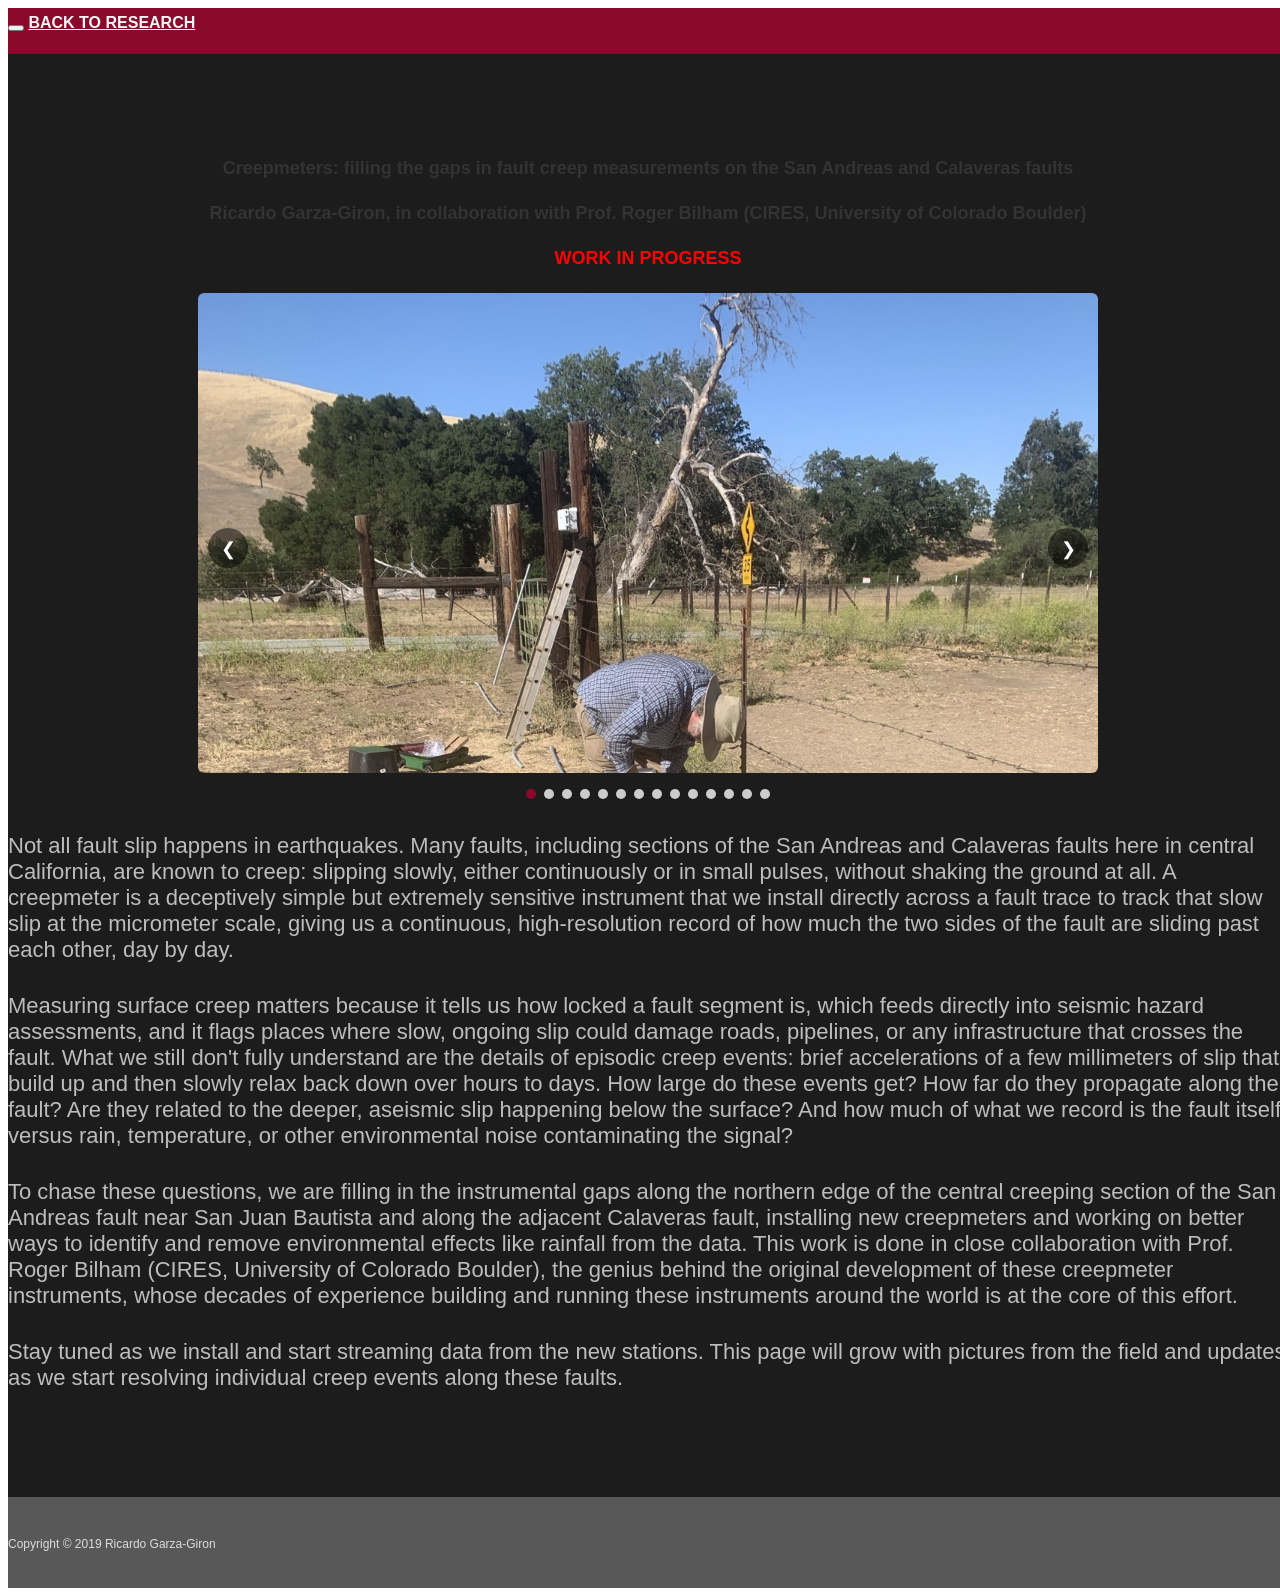
==== CREEPMETERS.html @ ff0ed6c2 "Add project examples for Oaxaca repeaters paper and creepmeters Rename RESEARCH EXAMPLES to PROJECT " ====
<!DOCTYPE html>
<html lang="en">
<head>
<meta charset="utf-8">
<meta name="viewport" content="width=device-width, initial-scale=1.2">
<title>Ricky Garza-Giron - Personal Website</title>
<meta name="description" content="Ricky Garza-Giron - Personal Website">
<meta name="author" content="Ricky Garza-Giron">

<!-- Bootstrap -->
<link rel="stylesheet" type="text/css"  href="source/css/bootstrap.css">
<link rel="stylesheet" type="text/css" href="source/fonts/font-awesome/css/font-awesome.css">
<link rel="stylesheet" type="text/css" href="source/fonts/weather-icons-master/css/weather-icons.css">

<!-- Slider
    ================================================== -->
<link href="source/css/owl.carousel.css" rel="stylesheet" media="screen">
<link href="source/css/owl.theme.css" rel="stylesheet" media="screen">


<!-- Stylesheet
    ================================================== -->
<link rel="stylesheet" type="text/css"  href="source/css/style.css">
<link rel="stylesheet" type="text/css" href="source/css/prettyPhoto.css">

</head>
<body id="page-top" data-spy="scroll" data-target=".navbar-fixed-top">

<!-- Try mobile screen adjustment
    ================================================== -->
<style type="text/css">

.creep-carousel {
  position: relative;
  width: 90%;
  max-width: 900px;
  margin: 0 auto 20px auto;
}
.creep-carousel-track {
  position: relative;
  width: 100%;
  height: 480px;
  overflow: hidden;
  background: #111;
  border-radius: 6px;
}
.creep-slide {
  position: absolute;
  top: 0;
  left: 0;
  width: 100%;
  height: 100%;
  object-fit: cover;
  opacity: 0;
  transition: opacity .8s ease;
}
.creep-slide.active {
  opacity: 1;
}
.creep-carousel-btn {
  position: absolute;
  top: 50%;
  transform: translateY(-50%);
  background: rgba(0,0,0,.5);
  color: #fff;
  border: none;
  width: 40px;
  height: 40px;
  border-radius: 50%;
  font-size: 18px;
  line-height: 40px;
  text-align: center;
  cursor: pointer;
  z-index: 2;
}
.creep-carousel-btn:hover {
  background: rgba(0,0,0,.8);
}
.creep-carousel-btn.prev {
  left: 10px;
}
.creep-carousel-btn.next {
  right: 10px;
}
.creep-carousel-dots {
  text-align: center;
  margin-top: 12px;
}
.creep-dot {
  display: inline-block;
  width: 10px;
  height: 10px;
  border-radius: 50%;
  background: #ccc;
  margin: 0 4px;
  cursor: pointer;
}
.creep-dot.active {
  background: #8A0829;
}

</style>

<!-- Header -->

<!-- Navigation -->
<div id="nav">
  <nav class="navbar navbar-custom">
    <div class="container">
      <div class="navbar-header">
        <button type="button" class="navbar-toggle" data-toggle="collapse" data-target=".navbar-main-collapse"> <i class="fa fa-bars"></i> </button>
        <a class="navbar-brand" href="https://ricky-gg.github.io/#research">BACK TO RESEARCH</a> </div>

      <!-- Collect the nav links, forms, and other content for toggling -->
      <div class="collapse navbar-collapse navbar-right navbar-main-collapse">
        <ul class="nav navbar-nav">
          <!-- Hidden li included to remove active class from about link when scrolled up past about section -->
          <li class="hidden"> <a href="#page-top"></a> </li>
        </ul>
      </div>
    </div>
  </nav>
</div>



<!-- Research -->
<div id="research" class="text-left ">
  <div class="container">
  <div class="">
      <div class="col-sm-12">
        <div class="page-header" style="margin-top: 0">
            <h4>Creepmeters: filling the gaps in fault creep measurements on the San Andreas and Calaveras faults</h4>
            <h3>Ricardo Garza-Giron, in collaboration with Prof. Roger Bilham (CIRES, University of Colorado Boulder)</h3>
          <div style="color: red">
            <h4>WORK IN PROGRESS</h4>
          </div>
        </div>

        <div class="creep-carousel" id="creepCarousel">
          <div class="creep-carousel-track" id="creepTrack"></div>
          <button class="creep-carousel-btn prev" id="creepPrev" aria-label="Previous image">&#10094;</button>
          <button class="creep-carousel-btn next" id="creepNext" aria-label="Next image">&#10095;</button>
          <div class="creep-carousel-dots" id="creepDots"></div>
        </div>

        <div class="col-sm-12">
            <p></p>
            <p>
              Not all fault slip happens in earthquakes. Many faults, including sections of the San Andreas and Calaveras faults here in central California, are known to creep: slipping slowly, either continuously or in small pulses, without shaking the ground at all. A creepmeter is a deceptively simple but extremely sensitive instrument that we install directly across a fault trace to track that slow slip at the micrometer scale, giving us a continuous, high-resolution record of how much the two sides of the fault are sliding past each other, day by day.
            </p>
            <p>
              Measuring surface creep matters because it tells us how locked a fault segment is, which feeds directly into seismic hazard assessments, and it flags places where slow, ongoing slip could damage roads, pipelines, or any infrastructure that crosses the fault. What we still don't fully understand are the details of episodic creep events: brief accelerations of a few millimeters of slip that build up and then slowly relax back down over hours to days. How large do these events get? How far do they propagate along the fault? Are they related to the deeper, aseismic slip happening below the surface? And how much of what we record is the fault itself versus rain, temperature, or other environmental noise contaminating the signal?
            </p>
            <p>
              To chase these questions, we are filling in the instrumental gaps along the northern edge of the central creeping section of the San Andreas fault near San Juan Bautista and along the adjacent Calaveras fault, installing new creepmeters and working on better ways to identify and remove environmental effects like rainfall from the data. This work is done in close collaboration with Prof. Roger Bilham (CIRES, University of Colorado Boulder), the genius behind the original development of these creepmeter instruments, whose decades of experience building and running these instruments around the world is at the core of this effort.
            </p>
            <p>
              Stay tuned as we install and start streaming data from the new stations. This page will grow with pictures from the field and updates as we start resolving individual creep events along these faults.
            </p>
        </div>
      </div>
    </div>
    <br>
    <br>
</div>
</div>
 <!-- end of research-->

<script type="text/javascript">
(function () {
  var folder = 'source/research/creepmeters/';
  var extensions = ['jpg', 'jpeg', 'png'];
  var maxImages = 30;
  var found = [];
  var current = 0;

  var carousel = document.getElementById('creepCarousel');
  var track = document.getElementById('creepTrack');
  var dotsWrap = document.getElementById('creepDots');
  var prevBtn = document.getElementById('creepPrev');
  var nextBtn = document.getElementById('creepNext');

  function tryLoad(n, extIndex) {
    if (extIndex >= extensions.length) {
      build();
      return;
    }
    var src = folder + n + '.' + extensions[extIndex];
    var img = new Image();
    img.onload = function () {
      found.push(src);
      if (found.length < maxImages) {
        tryLoad(n + 1, 0);
      } else {
        build();
      }
    };
    img.onerror = function () {
      tryLoad(n, extIndex + 1);
    };
    img.src = src;
  }

  function build() {
    if (found.length === 0) {
      carousel.style.display = 'none';
      return;
    }
    found.forEach(function (src, idx) {
      var im = document.createElement('img');
      im.src = src;
      im.alt = 'Creepmeter project photo ' + (idx + 1);
      im.className = 'creep-slide' + (idx === 0 ? ' active' : '');
      track.appendChild(im);

      var dot = document.createElement('span');
      dot.className = 'creep-dot' + (idx === 0 ? ' active' : '');
      dot.addEventListener('click', function () { show(idx); });
      dotsWrap.appendChild(dot);
    });

    if (found.length < 2) {
      prevBtn.style.display = 'none';
      nextBtn.style.display = 'none';
    } else {
      prevBtn.addEventListener('click', function () { show(current - 1); });
      nextBtn.addEventListener('click', function () { show(current + 1); });
    }
  }

  function show(idx) {
    var slides = track.querySelectorAll('.creep-slide');
    var dots = dotsWrap.querySelectorAll('.creep-dot');
    if (idx < 0) idx = slides.length - 1;
    if (idx >= slides.length) idx = 0;
    slides[current].classList.remove('active');
    dots[current].classList.remove('active');
    current = idx;
    slides[current].classList.add('active');
    dots[current].classList.add('active');
  }

  tryLoad(1, 0);
})();
</script>

<div id="footer">
  <div class="container text-center">
    <div class="fnav">
      <p>Copyright &copy; 2019 Ricardo Garza-Giron</p>
    </div>
  </div>
</div>
<script type="text/javascript" src="source/js/jquery.1.11.1.js"></script>
<script type="text/javascript" src="source/js/bootstrap.js"></script>
<script type="text/javascript" src="source/js/SmoothScroll.js"></script>
<!--
<script type="text/javascript" src="source/js/easypiechart.js"></script>
<script type="text/javascript" src="source/js/jquery.prettyPhoto.js"></script>
<script type="text/javascript" src="source/js/jquery.isotope.js"></script>
<script type="text/javascript" src="source/js/jquery.counterup.js"></script>
<script type="text/javascript" src="source/3d-smooth-carousel-slider/js/index.js"></script>
<script type="text/javascript" src="source/js/waypoints.js"></script>
<script type="text/javascript" src="source/js/jqBootstrapValidation.js"></script>
<script type="text/javascript" src="source/js/owl.carousel.js"></script>
<script type="text/javascript" src="source/js/main.js"></script>
-->

<!-- Global site tag (gtag.js) - Google Analytics -->
<script async src="https://www.googletagmanager.com/gtag/js?id=UA-154864825-1"></script>
<script>
  window.dataLayer = window.dataLayer || [];
  function gtag(){dataLayer.push(arguments);}
  gtag('js', new Date());

  gtag('config', 'UA-154864825-1');
</script>

</body>
</html>
---- source/css/style.css ----
body, html {
	font-family: 'Inter', sans-serif;
	text-rendering: optimizeLegibility !important;
	-webkit-font-smoothing: antialiased !important;
	/*color: #616e7c;*/
	width: 100% !important;
	/*height: 100% !important;*/
	/*touch-action: none;*/
}
h1 {
	font-weight: 700;
}

h1 {
  font-family: "Space Grotesk", sans-serif;
  font-weight: 700;
}

h2 {
	text-transform: uppercase;
	line-height: 20px;
	margin: 0;
	color: #BDBDBD;
}
h3 {
	font-size: 18px;
	font-weight: 700;
}
h4 {
	font-size: 25px;
	font-weight: 700;
    color=#FFFFFF;
}
h5 {
	text-transform: uppercase;
	font-weight: 700;
	line-height: 20px;
}
p.intro {
	font-size: 20px;
	margin: 12px 0 0;
	line-height: 24px;
	font-family: 'Open Sans', sans-serif;
}
a {
    font-family: 'Lato', sans-serif;
	color: #008080;
}

.intro .intro-body .intro-text a {
	font-family: 'Lato', sans-serif;
	color: #FBF2EF;
}

a:hover, a:focus {
	color: #DF01D7;
    text-decoration: underline
}
ul, ol {
	list-style: none;
}
.clearfix:after {
	visibility: hidden;
	display: block;
	font-size: 0;
	content: " ";
	clear: both;
	height: 0;
}
.clearfix {
	display: inline-block;
}
* html .clearfix {
	height: 1%;
}
.clearfix {
	display: block;
}
ul, ol {
	padding: 0;
	webkit-padding: 0;
	moz-padding: 0;
}
.copyrights{text-indent:-9999px;height:0;line-height:0;font-size:0;overflow:hidden;}
/* Navigation */
#nav {
	z-index: 9999;
}
#nav.affix {
	position: fixed;
	top: 0;
	width: 100%
}
.navbar-custom {
	margin-bottom: 0;
	background-color: #8A0829;
	border-radius: 0px;
	padding: 6px 0;
}
.navbar-custom .navbar-brand {
	font-weight: 600;
}
.navbar-custom .navbar-brand:focus {
	outline: 0;
}
.navbar-custom .navbar-brand .navbar-toggle {
	padding: 4px 6px;
	font-size: 16px;
	color: #fff;
}
.navbar-custom .navbar-brand .navbar-toggle:focus, .navbar-custom .navbar-brand .navbar-toggle:active {
	outline: 0;
}
.navbar-custom a {
	color: #f4f5f6;
}
.navbar-custom .nav li a {
	text-transform: uppercase;
	letter-spacing: 1px;
	-webkit-transition: background .3s ease-in-out;
	-moz-transition: background .3s ease-in-out;
	transition: background .3s ease-in-out;
}
.navbar-custom .nav li a:hover {
	outline: 0;
	color: #E87E04;
	background-color: transparent;
}
.navbar-custom .nav li a:focus, .navbar-custom .nav li a:active {
	outline: 0;
	background-color: transparent;
	color: #E87E04;
}
.navbar-custom .nav li.active {
	outline: 0;
}
.navbar-custom .nav li.active a {
	background-color: rgba(255,255,255,.3);
}
.navbar-custom .nav li.active a:hover {
	color: #E87E04;
}
.btn-default {
	color: #008080;
	background-color: transparent;
	border-color: transparent;
	margin: 0 0px;
	font-size: 20px;
}
.btn-default:hover, .btn-default:focus, .btn-default.focus, .btn-default:active, .btn-default.active {
	color: #eee;
	background-color: transparent;
	border-color: transparent;
}

.btn-primary {
	color: #76818d;
	background-color: #000000;
	border-color: #000000;
}
.btn-primary:hover, .btn-primary:focus, .btn-primary.focus, .btn-primary:active, .btn-primary.active {
	color: #eee;
	background-color: #000000;
	border-color: #2c3e50;
}
.btn-primary i.fa {
	margin-right: 10px;
}

/* Home */
.intro {
	display: table;
	width: 100%;
	height: auto;
	padding: 100px 0;
	text-align: center;
	color: #fff;
	background: url(../img/intro-bg.jpg) no-repeat center center;
	background-color: #404040;
	-webkit-background-size: cover;
	-moz-background-size: cover;
	background-size: cover;
	-o-background-size: cover;
}
.intro .intro-body {
	display: table-cell;
	vertical-align: bottom;
	color: #555;
}
.intro .intro-body .intro-text {
	font-size: 18px;
}
.intro .intro-body .intro-text .btn-intro {
	margin-top: 20px;
}
.intro .intro-body .intro-text .social {
	margin-top: 40px;
}
.intro .intro-body .intro-text .social ul li {
	display: inline-block;
	margin: 0 20px;
}
.intro .intro-body .intro-text .social i.fa {
	font-size: 25px;
	padding: 4px 5px;
	color: #f4f5f6;
	transition: all 0.5s;
}
.intro .intro-body .intro-text .social i.fa:hover {
	color: #E87E04;
}
.section-title.center {
	padding: 30px 0;
}
.section-title h2, .section-title.center h2 {
	font-weight: 700;
	margin-bottom: 30px;
}
.section-title.center hr {
	height: 4px;
	width: 70px;
	text-align: center;
	position: relative;
	background: #8A0829;
	margin: 0 auto 10px auto;
	border: 0;
}
/* About*/
#about {
	padding: 80px 0;
	background: #ffffff; /* Old browsers */
	background: -moz-linear-gradient(top, #ffffff 0%, #f4f5f6 49%, #ffffff 100%); /* FF3.6+ */
	background: -webkit-gradient(linear, left top, left bottom, color-stop(0%, #ffffff), color-stop(49%, #f4f5f6), color-stop(100%, #ffffff)); /* Chrome,Safari4+ */
	background: -webkit-linear-gradient(top, #ffffff 0%, #f4f5f6 49%, #ffffff 100%); /* Chrome10+,Safari5.1+ */
	background: -o-linear-gradient(top, #ffffff 0%, #f4f5f6 49%, #ffffff 100%); /* Opera 11.10+ */
	background: -ms-linear-gradient(top, #ffffff 0%, #f4f5f6 49%, #ffffff 100%); /* IE10+ */
	background: linear-gradient(to bottom, #ffffff 0%, #f4f5f6 49%, #ffffff 100%); /* W3C */
filter: progid:DXImageTransform.Microsoft.gradient( startColorstr='#ffffff', endColorstr='#ffffff', GradientType=0 ); /* IE6-9 */
}
#about {
	padding: 80px 0 40px 0;
	color: #333;
	background: #1C1C1C;
	background-size: cover;
	background-attachment: fixed;
}
#about .about-text {
	margin-left: 10px;
}
#about h2 {
	text-transform: uppercase;
	line-height: 60px;
	margin: 0;
	color: #BDBDBD;
}
#about H4 {
	color: #333;
}

#about img {
  display: block;
	border-radius: 10%;
	width: 450px;
	height: 350px;
	display: inline-block;

}
#about p {
	margin-top: 20px;
	margin-bottom: 30px;
	font-size: 18px;
    color: #FFF5EE;
}
#about p {
	margin-top: 20px;
	margin-bottom: 30px;
	font-size: 18px;
    color: #BDBDBD;
}



#about a {
    color: #DF7401;
}
#about b {
    color: #000000;
}





/* Research */
#research {
	padding: 30px 0;
	background: #ffffff; /* Old browsers */
	background: -moz-linear-gradient(top, #ffffff 0%, #f4f5f6 50%, #ffffff 100%); /* FF3.6+ */
	background: -webkit-gradient(linear, left top, left bottom, color-stop(0%, #ffffff), color-stop(50%, #f4f5f6), color-stop(100%, #ffffff)); /* Chrome,Safari4+ */
	background: -webkit-linear-gradient(top, #ffffff 0%, #f4f5f6 50%, #ffffff 100%); /* Chrome10+,Safari5.1+ */
	background: -o-linear-gradient(top, #ffffff 0%, #f4f5f6 50%, #ffffff 100%); /* Opera 11.10+ */
	background: -ms-linear-gradient(top, #ffffff 0%, #f4f5f6 50%, #ffffff 100%); /* IE10+ */
	background: linear-gradient(to bottom, #ffffff 0%, #f4f5f6 50%, #ffffff 100%); /* W3C */
filter: progid:DXImageTransform.Microsoft.gradient( startColorstr='#ffffff', endColorstr='#ffffff', GradientType=0 ); /* IE6-9 */
}

#research {
	padding: 80px 0 40px 0;
	color: #333;
	background: #1C1C1C;
	background-size: cover;
	background-attachment: fixed;
}


#research .showlist{
	list-style: disc;
}

#research .showlist{
	list-style: disc;
}

.timeline {
	position: relative;
	padding: 0;
	list-style: none;
}
.timeline:before {
	content: "";
	position: absolute;
	top: 0;
	bottom: 0;
	left: 40px;
	width: 2px;
	margin-left: -1.5px;
	background-color: #eee;
}
.timeline>li {
	position: relative;
	margin-bottom: 50px;
	min-height: 50px;
}
.timeline>li:before, .timeline>li:after {
	content: " ";
	display: table;
}
.timeline>li:after {
	clear: both;
}
.timeline>li .timeline-panel {
	float: right;
	position: relative;
	width: 100%;
	padding: 0 20px 0 100px;
	text-align: left;
}
.timeline>li .timeline-panel:before {
	right: auto;
	left: -15px;
	border-right-width: 15px;
	border-left-width: 0;
}
.timeline>li .timeline-panel:after {
	right: auto;
	left: -14px;
	border-right-width: 14px;
	border-left-width: 0;
}
.timeline>li .timeline-image {
	z-index: 100;
	position: absolute;
	left: 0;
	width: 70px;
	height: 70px;
	margin-left: 0;
	border: 1px solid #eee;
	border-radius: 100%;
	text-align: center;
	background: #fff;
}
.timeline>li .timeline-image h4 {
	margin-top: 15px;
	font-size: 12px;
	text-transform: uppercase;
}
.timeline>li.timeline-inverted>.timeline-panel {
	float: right;
	padding: 0 20px 0 100px;
	text-align: left;
}
.timeline>li.timeline-inverted>.timeline-panel:before {
	right: auto;
	left: -15px;
	border-right-width: 15px;
	border-left-width: 0;
}
.timeline>li.timeline-inverted>.timeline-panel:after {
	right: auto;
	left: -14px;
	border-right-width: 14px;
	border-left-width: 0;
}
.timeline>li:last-child {
	margin-bottom: 40px;
}
.timeline .timeline-heading h4 {
	margin-top: 0;
	/*text-transform: uppercase;*/
}
.timeline .timeline-heading h2 {
	margin-top: 30px;
}
.timeline .timeline-heading h4.subheading {
	text-transform: none;
	color: #E87E04;
}
.timeline .timeline-body>p, .timeline .timeline-body>ul {
	margin-bottom: 0;
}


#research p {
	margin-top: 20px;
	margin-bottom: 30px;
	font-size: 22px;
    color: #BDBDBD;
}


#research h4 {
    text-align: center;
	font-size: 18px;
	font-weight: 700;
}

#research h3 {
    text-align: center;
	font-size: 18px;
	font-weight: 700;
}

#research img {
  max-width: 100%;
  height: auto;
}

.research-items {
    width: 100%;
    position: relative;
    margin: 0 auto;
}
.research-item {
	margin-bottom: 20px;
	-webkit-transition: all 0.5s ease-out;
	-moz-transition: all 0.5s ease-out;
	-ms-transition: all 0.5s ease-out;
	-o-transition: all 0.5s ease-out;
	transition: all 0.5s ease-out;
}
.research-item:hover {
	margin-bottom: 30px;
	-webkit-transform: scale(1.1);
	-moz-transform: scale(1.1);
	-ms-transform: scale(1.1);
	-o-transform: scale(1.1);
	transform: scale(1.1);
}
.research-item .hover-bg {
	/*height: 260px;*/
	overflow: hidden;
	position: relative;
}


/* publications */
#publications {
	padding: 80px 0;
	background: #ffffff; /* Old browsers */
	background: -moz-linear-gradient(top, #ffffff 0%, #f4f5f6 49%, #ffffff 100%); /* FF3.6+ */
	background: -webkit-gradient(linear, left top, left bottom, color-stop(0%, #ffffff), color-stop(49%, #f4f5f6), color-stop(100%, #ffffff)); /* Chrome,Safari4+ */
	background: -webkit-linear-gradient(top, #ffffff 0%, #f4f5f6 49%, #ffffff 100%); /* Chrome10+,Safari5.1+ */
	background: -o-linear-gradient(top, #ffffff 0%, #f4f5f6 49%, #ffffff 100%); /* Opera 11.10+ */
	background: -ms-linear-gradient(top, #ffffff 0%, #f4f5f6 49%, #ffffff 100%); /* IE10+ */
	background: linear-gradient(to bottom, #ffffff 0%, #f4f5f6 49%, #ffffff 100%); /* W3C */
filter: progid:DXImageTransform.Microsoft.gradient( startColorstr='#ffffff', endColorstr='#ffffff', GradientType=0 ); /* IE6-9 */
}

#publications {
	padding: 80px 0 40px 0;
	color: #333;
	background: #1C1C1C;
	background-size: cover;
	background-attachment: fixed;
}

/*ul li {
	display: inline-block;
	color: #BDBDBD;
}*/

ul li {
	color: #BDBDBD;
}

/* field */
#field {
	padding: 80px 0;
	background: #ffffff; /* Old browsers */
	background: -moz-linear-gradient(top, #ffffff 0%, #f4f5f6 49%, #ffffff 100%); /* FF3.6+ */
	background: -webkit-gradient(linear, left top, left bottom, color-stop(0%, #ffffff), color-stop(49%, #f4f5f6), color-stop(100%, #ffffff)); /* Chrome,Safari4+ */
	background: -webkit-linear-gradient(top, #ffffff 0%, #f4f5f6 49%, #ffffff 100%); /* Chrome10+,Safari5.1+ */
	background: -o-linear-gradient(top, #ffffff 0%, #f4f5f6 49%, #ffffff 100%); /* Opera 11.10+ */
	background: -ms-linear-gradient(top, #ffffff 0%, #f4f5f6 49%, #ffffff 100%); /* IE10+ */
	background: linear-gradient(to bottom, #ffffff 0%, #f4f5f6 49%, #ffffff 100%); /* W3C */
filter: progid:DXImageTransform.Microsoft.gradient( startColorstr='#ffffff', endColorstr='#ffffff', GradientType=0 ); /* IE6-9 */
}

#field {
	padding: 80px 0 40px 0;
	color: #333;
	background: #1C1C1C;
	background-size: cover;
	background-attachment: fixed;
}


.categories {
	padding-bottom: 30px;
	text-align: center;
}
ul.cat li {
	display: inline-block;
}
ol.type li {
	display: inline-block;
	margin-left: 20px;
}
ol.type li:after {
	content: ' | ';
	margin-left: 20px;
}
ol.type li:last-child:after {
	content: '';
}
ol.type li a {
	color: #DF013A;
	padding: 2px 8px;
}
ol.type li a.active {
	color: #E87E04;
	padding: 2px 8px;
}
ol.type li a:hover {
	color: #E87E04;
}
.isotope-item {
	z-index: 2
}
.isotope-hidden.isotope-item {
	z-index: 1
}
.isotope, .isotope .isotope-item {
	/* change duration value to whatever you like */
	-webkit-transition-duration: 0.8s;
	-moz-transition-duration: 0.8s;
	transition-duration: 0.8s;
}
.isotope-item {
	margin-right: -1px;
	-webkit-backface-visibility: hidden;
	backface-visibility: hidden;
}
.isotope {
	-webkit-backface-visibility: hidden;
	backface-visibility: hidden;
	-webkit-transition-property: height, width;
	-moz-transition-property: height, width;
	transition-property: height, width;
}
.isotope .isotope-item {
	-webkit-backface-visibility: hidden;
	backface-visibility: hidden;
	-webkit-transition-property: -webkit-transform, opacity;
	-moz-transition-property: -moz-transform, opacity;
	transition-property: transform, opacity;
}
.field-items {
    width: 80%;
    position: relative;
    margin: 0px auto;
}
.field-item {
	margin-bottom: 30px;
	-webkit-transition: all 0.5s ease-out;
	-moz-transition: all 0.5s ease-out;
	-ms-transition: all 0.5s ease-out;
	-o-transition: all 0.5s ease-out;
	transition: all 0.5s ease-out;
}
.field-item:hover {
	margin-bottom: 30px;
	-webkit-transform: scale(1.1);
	-moz-transform: scale(1.1);
	-ms-transform: scale(1.1);
	-o-transform: scale(1.1);
	transform: scale(1.1);
}
.field-item .hover-bg {
	/*height: 260px;*/
	overflow: hidden;
	position: relative;
}
.hover-bg .hover-text {
	position: absolute;
	text-align: center;
	margin: 0 auto;
	color: #ffffff;
	background: rgba(0, 0, 0, 0.5);
	padding: 25% 0;
	/*height: 100%;*/
	width: 100%;
	opacity: 0;
	transition: all 0.5s;
}
.hover-bg .hover-text>h4 {
    font-size: 14px;
	opacity: 0;
	-webkit-transform: translateY(100%);
	transform: translateY(100%);
	transition: all 0.3s;
}
.hover-bg:hover .hover-text>h4 {
    font-size: 14px;
	opacity: 1;
	-webkit-backface-visibility: hidden;
	-webkit-transform: translateY(0);
	transform: translateY(0);
}
.hover-bg .hover-text>i {
	opacity: 0;
	-webkit-transform: translateY(0);
	transform: translateY(0);
	transition: all 0.3s;
}
.hover-bg:hover .hover-text>i {
	opacity: 1;
	-webkit-backface-visibility: hidden;
	-webkit-transform: translateY(100%);
	transform: translateY(100%);
}
.hover-bg:hover .hover-text {
	opacity: 1;
}
#field i.fa {
	font-size: 20px;
	padding: 5px;
	color: #E87E04;
}

#field p1 {
	margin-top: 20px;
	margin-bottom: 30px;
	font-size: 22px;
    color: #BDBDBD;
}


/* Contact */
#contact {
	padding: 80px 0 40px 0;
	color: #333;
	background: url(../img/contact-bg.JPG);
	background-size: cover;
	background-attachment: fixed;
}
#contact h2 {
	color: #333;
}
#contact h3 {
	font-size: 20px;
	font-weight: 400;
}

#contact form {
	padding: 30px 0;
}
#contact i.fa {
	margin-bottom: 10px;
}

#contact .text-danger {
	color: #E87E04;
	text-align: left;
}
label {
	font-size: 12px;
	font-weight: 400;
	font-family: 'Open Sans', sans-serif;
	float: left;
}
#contact .form-control {
	display: block;
	width: 100%;
	padding: 6px 12px;
	font-size: 14px;
	line-height: 1.42857143;
	color: #2c3e50;
	background-color: rgba(255,255,255,0.8);
	background-image: none;
	border: 0;
	border-radius: 2px;
	-webkit-box-shadow: none;
	box-shadow: none;
	-webkit-transition: none;
	-o-transition: none;
	transition: none;
}
#contact .form-control:focus {
	border-color: inherit;
	outline: 0;
	-webkit-box-shadow: transparent;
	box-shadow: transparent;
}
.form-control::-webkit-input-placeholder {
color: #2c3e50;
}
.form-control:-moz-placeholder {
color: #2c3e50;
}
.form-control::-moz-placeholder {
color: #2c3e50;
}
.form-control:-ms-input-placeholder {
color: #2c3e50;
}
#contact .social {
	margin-top: 40px;
}
#contact .social ul li {
	display: inline-block;
	margin: 0 20px;
}
#contact .social i.fa {
	font-size: 30px;
	padding: 4px 5px;
	color: #483C32;
	transition: all 0.5s;
}
#contact .social i.fa:hover {
	color: #E87E04;
}

#contact .social i.wi {
	font-size: 30px;
	padding: 4px 5px;
	color: #800517;
	transition: all 0.5s;
}

#contact .btn {
	background-color: transparent;
	border: 1px solid #f4f5f6;
	border-radius: 4px;
	padding: 10px 20px;
	color: #f4f5f6;
	margin-top: 15px;
}
#contact .btn:hover, #contact .btn:focus {
	border: 1px solid #E87E04;
	color: #E87E04;
}
.btn:active, .btn.active {
	background-image: none;
	outline: 0;
	-webkit-box-shadow: none;
	box-shadow: none;
}
a:focus, .btn:focus, .btn:active:focus, .btn.active:focus, .btn.focus, .btn:active.focus, .btn.active.focus {
	outline: none;
	outline-offset: none;
}
/* Footer Section*/
#footer {
	background: #585858;
	color: #ddd;
	padding: 30px 0 25px 0;
}
#footer .fnav {
	vertical-align: middle;
}
#footer p {
	font-size: 12px;
	margin-top: 10px;
}

/* Separator */
#separator {
  padding: 300px 0 200px 0;
  color: #333;
  background: url(../img/Antarctica/separator.jpeg);
  background-size: cover;
  background-position: center;
  background-repeat: no-repeat;
  background-attachment: fixed;
}


/* Separator 
#separator {
	padding: 300px 0 200px 0;
	color: #333;
	background: url(../img/Antarctica/separator.jpeg);
	background-size: 100% 100%;
	background-attachment: fixed;
}
*/
/* Media Queries */
@media(min-width:768px) {
.intro {
	/*height: 100%;*/
	padding: 0;
	text-align: left;
}
.intro .intro-body h1 {
	font-family: 'Lato', sans-serif;
	font-size: 50px;
	font-weight: 600;
	letter-spacing: -2px;
	color: #FFF5EE;
}
.intro .intro-body .intro-text {
	float: center;
	text-align: center;
	max-width: 90%;
}
.intro .intro-body .intro-text p {
	font-family: 'Lato', sans-serif;
	font-size: 20px;
	margin-bottom: 0px;
	color: #FFF5EE;
	margin-top: 3px;
    font-weight: bold
}



section {
	padding: 120px 0;
}
header .intro-text {
	padding-top: 120px;
	padding-bottom: 120px;
}
#field p{
    font-size: 16px;
    color: black;
}
#field .field-item {
	margin: 0 0 30px;
}
.timeline:before {
	left: 50%;
}
.timeline>li {
	margin-bottom: 20px;
	min-height: 70px;
}
.timeline>li .timeline-panel {
	float: left;
	width: 41%;
	padding: 0 20px 20px 30px;
	text-align: right;
}
.timeline>li .timeline-image {
	left: 50%;
	width: 100px;
	height: 100px;
	margin-left: -50px;
}
.timeline>li .timeline-image h4 {
	margin-top: 16px;
	line-height: 18px;
	font-weight: 400;
}
.timeline>li.timeline-inverted>.timeline-panel {
	float: right;
	padding: 0 30px 20px 20px;
	text-align: left;
}
}

@media(min-width:992px) {
#here-me h1 {
	margin: 10px 0 0px;
}
.timeline>li {
	min-height: 150px;
}
.timeline>li .timeline-panel {
	padding: 0 20px 20px;
}
.timeline>li .timeline-right {
	margin-left: 60%;
	text-align: left;
}
.timeline>li .timeline-image {
	width: 100px;
	height: 100px;
	margin-left: -50px;
}
.timeline>li .timeline-image h4 {
	margin-top: 20px;
	font-size: 14px;
	line-height: 20px;
}
.timeline>li.timeline-inverted>.timeline-panel {
	padding: 0 20px 20px;
}
}

@media(min-width:1200px) {
.timeline>li {
	min-height: 70px;
}
.timeline>li .timeline-panel {
	padding: 10px 20px 20px 10px;
}
.timeline>li .timeline-right {
	margin-left: 60%;
	text-align: left;
}
.timeline>li .timeline-image {
	width: 100px;
	height: 100px;
	margin-left: -50px;
}
.timeline>li .timeline-image h4 {
	margin-top: 20px;
	font-weight: bold;
}
.timeline>li.timeline-inverted>.timeline-panel {
	padding: 10px 100px 20px 20px;
}
}






/* =========================
   Mobile fixes (<= 768px)
   ========================= */
@media (max-width: 768px) {

  /* stop sideways scrolling */
  html, body {
    overflow-x: hidden;
  }

  /* hero spacing + typography */
  .intro {
    padding: 60px 0;
    text-align: center;
  }
  .intro .intro-body {
    vertical-align: middle;
  }
  .intro .intro-body h1 {
    font-size: 34px;
    letter-spacing: -1px;
  }
  .intro .intro-body .intro-text p {
    font-size: 16px;
  }
  .intro .intro-body .intro-text .social ul li {
    margin: 0 10px;
  }

  /* About photo: responsive */
  #about img {
    width: 100%;
    max-width: 280px;
    height: auto;
    display: block;
    margin: 0 auto 20px auto;
  }

  /* FIX: your research grid is wider than the page */
  .research-items,
  .field-items {
    width: 100%;
  }

  /* scale hover tiles and reduce zoom on hover (phones don’t “hover”) */
  .research-item:hover,
  .field-item:hover {
    transform: none;
    margin-bottom: 20px;
  }
  .hover-bg .hover-text {
    padding: 20% 0;
  }

  /* separator: make it smaller + avoid iOS fixed background bugs */
  #separator {
    padding: 120px 0;
    background-attachment: scroll;
  }

  /* sections that use fixed backgrounds: turn off fixed on mobile */
  #about,
  #research,
  #publications,
  #field,
  #contact {
    background-attachment: scroll;
  }

  /* CRITICAL: lists should be vertical on mobile (publications especially) */
  ul li {
    display: list-item;
  }

  /* tighten big type a bit */
  #research p, #field p1 {
    font-size: 18px;
  }
}
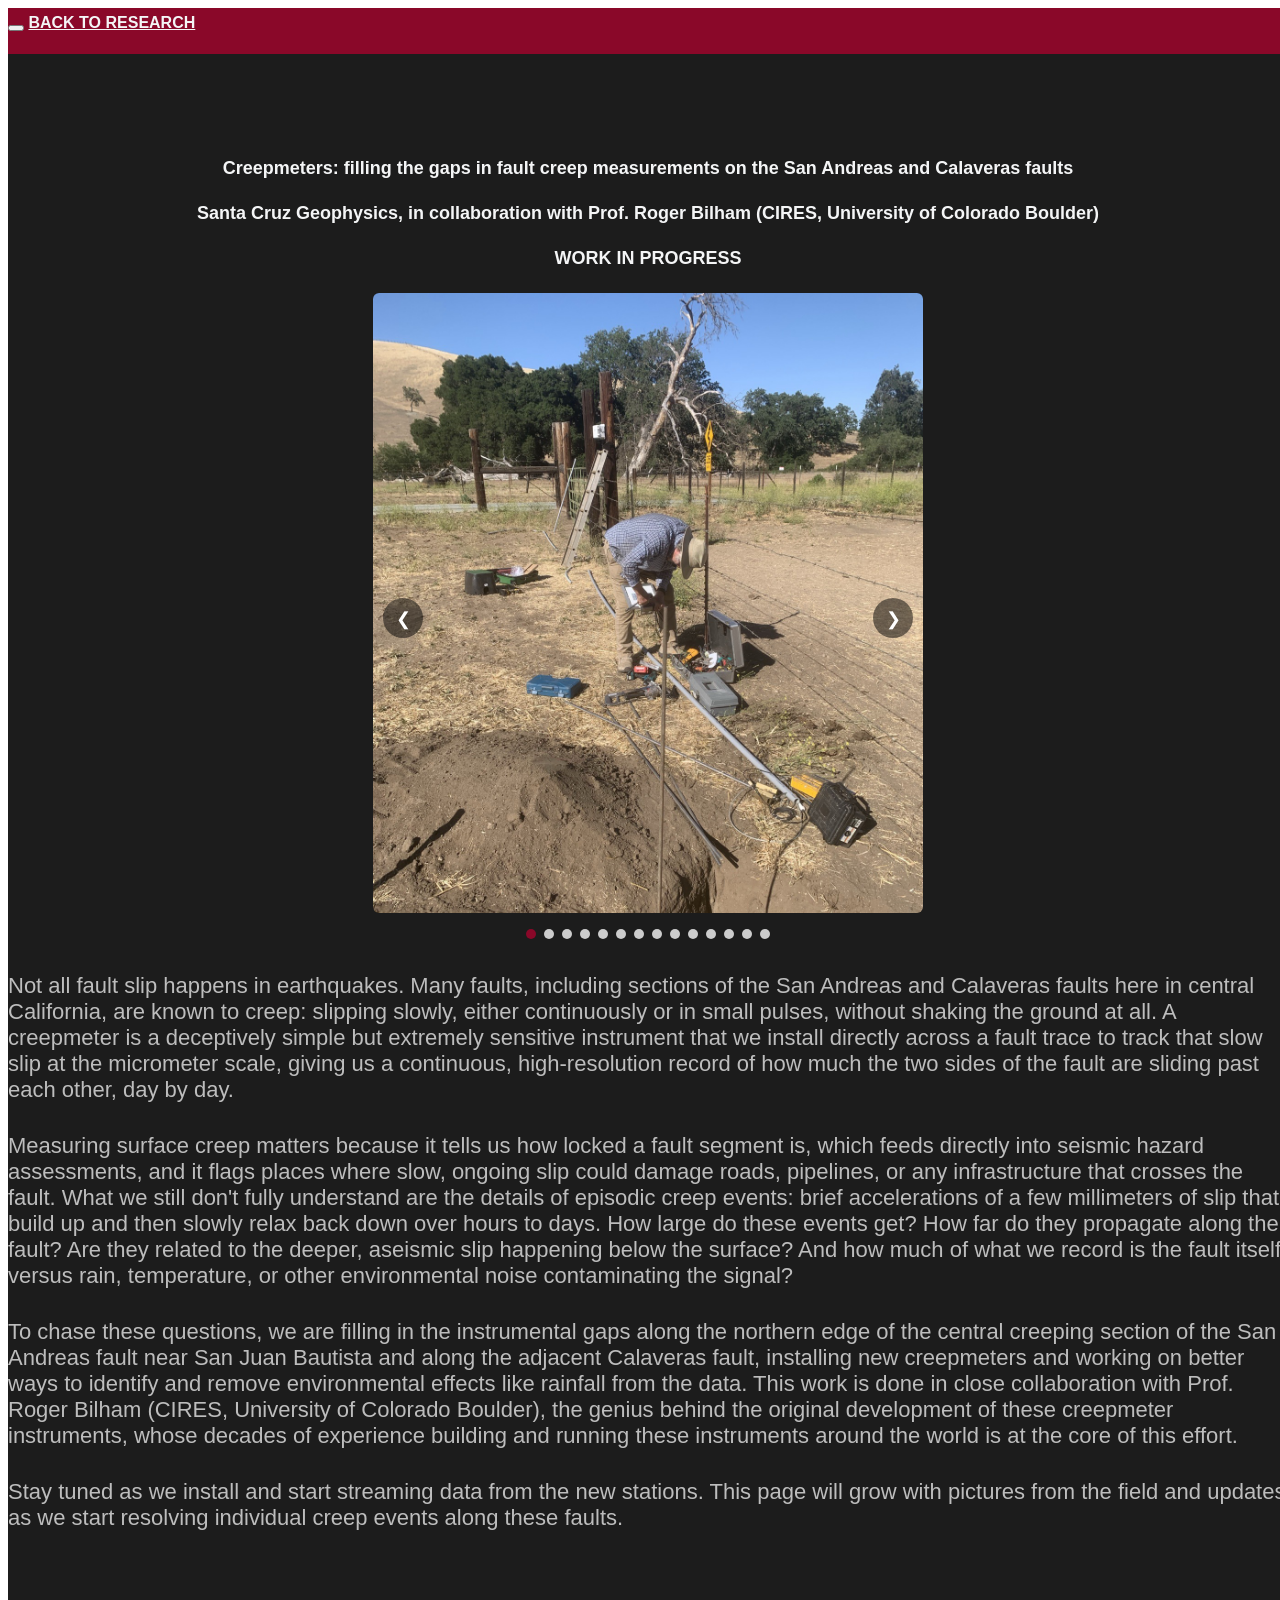
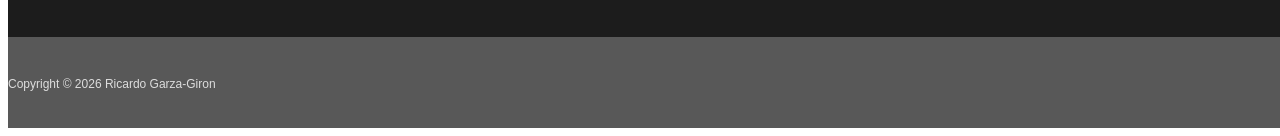
==== commit c2084e50: "Fix creepmeter photo display, attribution, and project title contrast - Fix wrong rotation on 3 cree" ====
--- a/CREEPMETERS.html
+++ b/CREEPMETERS.html
@@ -33,15 +33,16 @@
 .creep-carousel {
   position: relative;
   width: 90%;
-  max-width: 900px;
+  max-width: 550px;
   margin: 0 auto 20px auto;
 }
 .creep-carousel-track {
   position: relative;
   width: 100%;
-  height: 480px;
+  height: 620px;
+  max-height: 80vh;
   overflow: hidden;
-  background: #111;
+  background: #000;
   border-radius: 6px;
 }
 .creep-slide {
@@ -50,7 +51,7 @@
   left: 0;
   width: 100%;
   height: 100%;
-  object-fit: cover;
+  object-fit: contain;
   opacity: 0;
   transition: opacity .8s ease;
 }
@@ -131,7 +132,7 @@
       <div class="col-sm-12">
         <div class="page-header" style="margin-top: 0">
             <h4>Creepmeters: filling the gaps in fault creep measurements on the San Andreas and Calaveras faults</h4>
-            <h3>Ricardo Garza-Giron, in collaboration with Prof. Roger Bilham (CIRES, University of Colorado Boulder)</h3>
+            <h3>Santa Cruz Geophysics, in collaboration with Prof. Roger Bilham (CIRES, University of Colorado Boulder)</h3>
           <div style="color: red">
             <h4>WORK IN PROGRESS</h4>
           </div>
@@ -248,7 +249,7 @@
 <div id="footer">
   <div class="container text-center">
     <div class="fnav">
-      <p>Copyright &copy; 2019 Ricardo Garza-Giron</p>
+      <p>Copyright &copy; 2026 Ricardo Garza-Giron</p>
     </div>
   </div>
 </div>
--- a/source/css/style.css
+++ b/source/css/style.css
@@ -432,12 +432,14 @@
     text-align: center;
 	font-size: 18px;
 	font-weight: 700;
+	color: #f4f5f6;
 }
 
 #research h3 {
     text-align: center;
 	font-size: 18px;
 	font-weight: 700;
+	color: #f4f5f6;
 }
 
 #research img {
